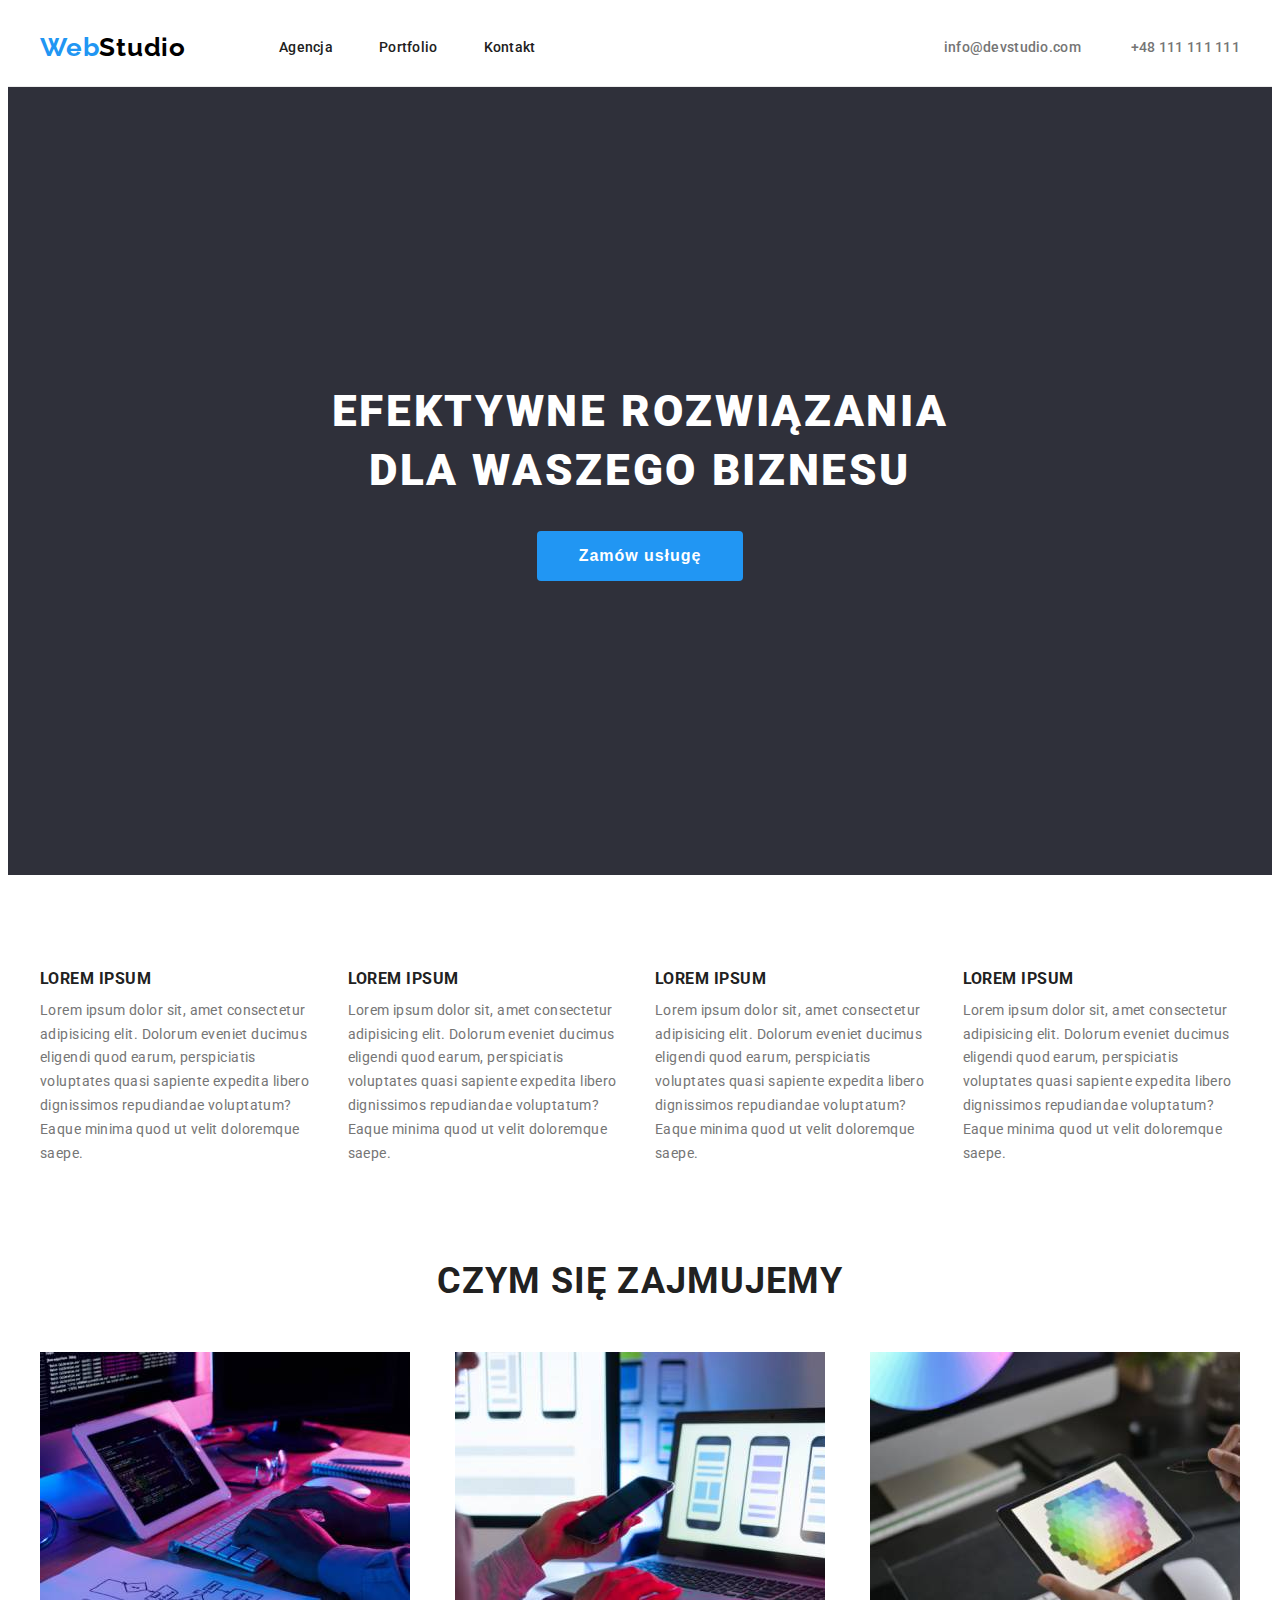
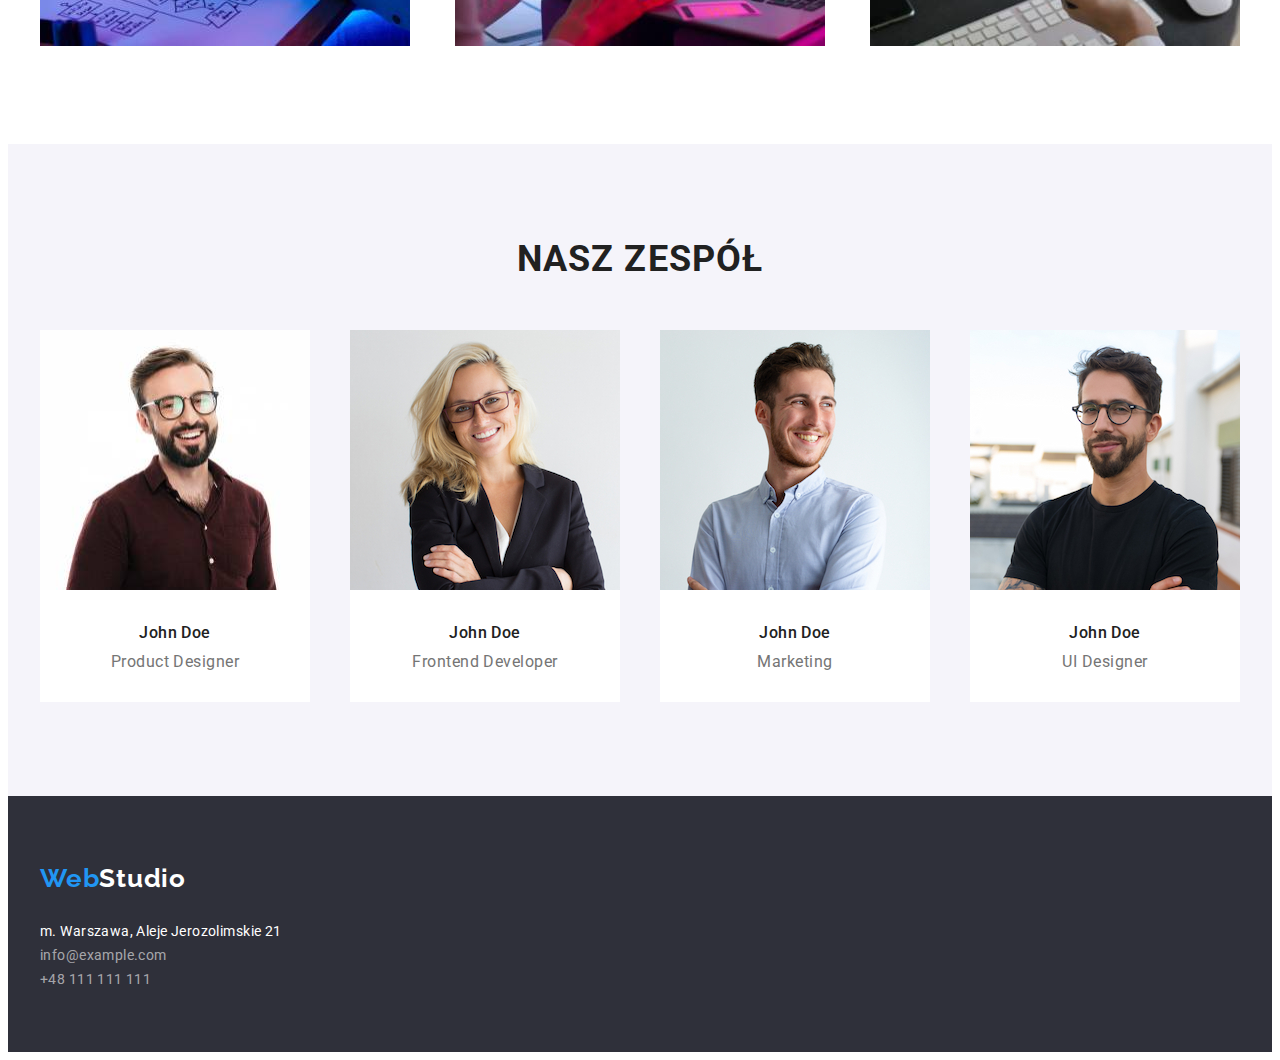
==== index.html @ 17a92104 "HW start" ====
<!DOCTYPE html>
<html lang="pl">
  <head>
    <meta charset="UTF-8" />
    <meta name="description" content="Charakterystyka naszego studio" />
    <meta name="viewport" content="width=device-width, initial-scale=1.0" />
    <link
      rel="stylesheet"
      href="https://cdnjs.cloudflare.com/ajax/libs/modern-normalize/1.1.0/modern-normalize.min.css"
      integrity="sha512-wpPYUAdjBVSE4KJnH1VR1HeZfpl1ub8YT/NKx4PuQ5NmX2tKuGu6U/JRp5y+Y8XG2tV+wKQpNHVUX03MfMFn9Q=="
      crossorigin="anonymous"
      referrerpolicy="no-referrer"
    />
    <link rel="preconnect" href="https://fonts.googleapis.com" />
    <link rel="preconnect" href="https://fonts.gstatic.com" crossorigin />
    <link
      href="https://fonts.googleapis.com/css2?family=Raleway:wght@700&family=Roboto:wght@400;500;700;900&display=swap"
      rel="stylesheet"
    />
    <link href="./css/styles.css" rel="stylesheet" />
    <title>Studio</title>
  </head>
  <body>
    <header>
      <div class="container">
        <nav>
          <a href="./index.html" class="logo"><span class="logo-firsthalf">Web</span>Studio</a>
          <ul class="nav-link-list">
            <li><a href="#" class="nav-link">Agencja</a></li>
            <li><a href="./portfolio.html" class="nav-link">Portfolio</a></li>
            <li><a href="#" class="nav-link">Kontakt</a></li>
          </ul>
        </nav>
        <ul class="header-contact-list">
          <li><a href="mailto:info@devstudio.com" class="header-contact">info@devstudio.com</a></li>
          <li><a href="tel:+48111111111" class="header-contact">+48 111 111 111</a></li>
        </ul>
      </div>
    </header>
    <main>
      <section class="section banner">
        <div class="container">
          <h1>Efektywne rozwiązania dla Waszego biznesu</h1>
          <button type="button" class="banner-button">Zamów usługę</button>
        </div>
      </section>
      <section class="section opinions">
        <div class="container">
          <h2>Opinie naszych klientów</h2>
          <ul>
            <li>
              <h3>Lorem ipsum</h3>
              <p>
                Lorem ipsum dolor sit, amet consectetur adipisicing elit. Dolorum eveniet ducimus
                eligendi quod earum, perspiciatis voluptates quasi sapiente expedita libero
                dignissimos repudiandae voluptatum? Eaque minima quod ut velit doloremque saepe.
              </p>
            </li>
            <li>
              <h3>Lorem ipsum</h3>
              <p>
                Lorem ipsum dolor sit, amet consectetur adipisicing elit. Dolorum eveniet ducimus
                eligendi quod earum, perspiciatis voluptates quasi sapiente expedita libero
                dignissimos repudiandae voluptatum? Eaque minima quod ut velit doloremque saepe.
              </p>
            </li>
            <li>
              <h3>Lorem ipsum</h3>
              <p>
                Lorem ipsum dolor sit, amet consectetur adipisicing elit. Dolorum eveniet ducimus
                eligendi quod earum, perspiciatis voluptates quasi sapiente expedita libero
                dignissimos repudiandae voluptatum? Eaque minima quod ut velit doloremque saepe.
              </p>
            </li>
            <li>
              <h3>Lorem ipsum</h3>
              <p>
                Lorem ipsum dolor sit, amet consectetur adipisicing elit. Dolorum eveniet ducimus
                eligendi quod earum, perspiciatis voluptates quasi sapiente expedita libero
                dignissimos repudiandae voluptatum? Eaque minima quod ut velit doloremque saepe.
              </p>
            </li>
          </ul>
        </div>
      </section>
      <section class="section our-services">
        <div class="container">
          <h2>Czym się zajmujemy</h2>
          <ul>
            <li>
              <img src="./images/photo1.jpg" width="370" height="294" alt="Pracujący programista" />
            </li>
            <li>
              <img src="./images/photo2.jpg" width="370" height="294" alt="Pracujący tester" />
            </li>
            <li>
              <img src="./images/photo3.jpg" width="370" height="294" alt="Pracujący projektant" />
            </li>
          </ul>
        </div>
      </section>
      <section class="section team">
        <div class="container">
          <h2>Nasz zespół</h2>
          <ul>
            <li class="team-card">
              <img src="./images/photo4.jpg" width="270" height="260" alt="Zdjęcie John Doe" />
              <h3>John Doe</h3>
              <p>Product Designer</p>
            </li>
            <li class="team-card">
              <img src="./images/photo5.jpg" width="270" height="260" alt="Zdjęcie John Doe" />
              <h3>John Doe</h3>
              <p>Frontend Developer</p>
            </li>
            <li class="team-card">
              <img src="./images/photo6.jpg" width="270" height="260" alt="Zdjęcie John Doe" />
              <h3>John Doe</h3>
              <p>Marketing</p>
            </li>
            <li class="team-card">
              <img src="./images/photo7.jpg" width="270" height="260" alt="Zdjęcie John Doe" />
              <h3>John Doe</h3>
              <p>UI Designer</p>
            </li>
          </ul>
        </div>
      </section>
    </main>
    <footer class="footer">
      <div class="container">
        <a href="./index.html" class="logo"><span class="logo-firsthalf">Web</span>Studio</a>
        <address>
          m. Warszawa, Aleje Jerozolimskie 21
          <ul>
            <li><a href="mailto:info@example.com">info@example.com</a></li>
            <li><a href="tel:+48111111111">+48 111 111 111</a></li>
          </ul>
        </address>
      </div>
    </footer>
  </body>
</html>
---- css/styles.css ----
:root {
  /* Common */

  --header-border-color: #ececec; /* header bottom border color */
  --logo-firsthalf-color: #2196f3; /* color of first portion of site logo */
  --logo-color: #000000; /* basic color of site logo */
  --ft-logo-color: #ffffff; /* basic color of site logo in footer */
  --nav-link-color: #212121; /* color of navigation links */
  --nav-link-active-color: #2196f3; /* color of hovered over navigation link or to current subpage */
  --header-contact-txt-color: #757575; /* color of header contact info */
  --header-contact-txt-active-color: #2196f3; /* color of hovered over contact in header */
  --bg-color: #ffffff; /* webpage background color */
  --heading-color: #212121; /* h tags color */
  --txt-color: #757575; /* p tags color */
  --ft-bg-color: #2f303a; /* footer background color */
  --ft-txt-color: #ffffff; /* footer text color*/
  --ft-link-color: #ffffff96; /* footer link color */
  --ft-link-active-color: #ffffffff; /* color of hovered over footer link */

  /* Index */

  --banner-bg-color: #2f303a; /* banner background color */
  --banner-txt-color: #ffffff; /* banner text color */
  --banner-button-bg-color: #2196f3; /* nonactive banner button background color */
  --banner-button-bg-active-color: #f5f4fa; /* active banner button background color */
  --banner-button-txt-color: #ffffff; /* nonactive banner button text color */
  --banner-button-txt-active-color: #212121; /* active banner button text color */
  --team-section-bg-color: #f5f4fa; /* team section background color */
  --member-card-bg-color: #ffffff; /* team member card background color */

  /* Portfolio */

  --filter-button-bg-color: #f5f4fa; /* nonactive filter button background color */
  --filter-button-bg-active-color: #2196f3; /* active filter button background color */
  --filter-button-txt-color: #212121; /* nonactive filter button text color */
  --filter-button-txt-active-color: #ffffff; /* active filter button text color */
  --projects-list-bg-color: #ffffff; /* projects section background color */
  --project-card-bg-color: #ffffff; /* project card background color */
  --project-card-desc-border-color: #eeeeee; /* project card description border color */
}

/* RESET */

h1,
h2,
h3,
h4,
h5,
h6,
p,
ul {
  margin: 0;
  padding: 0;
}

/* COMMON */

body {
  background-color: var(--bg-color);
  color: var(--txt-color);
  font-family: Roboto, sans-serif;
  font-size: 14px;
  line-height: 1.17;
}

.container {
  margin: 0 auto;
  padding: 0 15px;
  max-width: 1200px;
}

.section {
  margin: 0;
  padding: 94px 0;
}

header {
  border-bottom: 1px solid var(--header-border-color);
}

header .container {
  padding: 24px 15px;
  display: flex;
  justify-content: space-between;
  align-items: center;
}

.container nav {
  min-width: 42%;
  display: flex;
  align-items: center;
  flex-grow: 1;
}

.logo {
  color: var(--logo-color);
  font-family: Raleway, sans-serif;
  font-size: 26px;
  font-weight: 700;
  letter-spacing: 0.03em;
  text-decoration: none;
}

.logo-firsthalf {
  color: var(--logo-firsthalf-color);
}

.nav-link-list {
  list-style: none;
  display: flex;
  margin-left: 93px;
}

.nav-link-list li:not(:first-child) {
  margin-left: 46px;
}

.nav-link {
  color: var(--nav-link-color);
  font-weight: 500;
  letter-spacing: 0.02em;
  text-decoration: none;
}

.nav-link:hover,
.nav-link:focus,
.nav-link:active {
  color: var(--nav-link-active-color);
}

.header-contact-list {
  list-style: none;
  display: flex;
  justify-content: flex-end;
  min-width: 25%;
}

.header-contact-list li:not(:first-child) {
  margin-left: 50px;
}

.header-contact {
  color: var(--header-contact-txt-color);
  font-weight: 500;
  letter-spacing: 0.02em;
  text-decoration: none;
}

.header-contact:hover,
.header-contact:focus,
.header-contact:active {
  color: var(--header-contact-txt-active-color);
}

footer .container {
  padding: 60px 15px;
}

.footer {
  background-color: var(--ft-bg-color);
  color: var(--ft-txt-color);
  line-height: 1.71;
  letter-spacing: 0.03em;
}

.footer .logo {
  color: var(--ft-logo-color);
}

.footer .logo:hover {
  text-decoration: none;
}

.footer address {
  margin-top: 20px;
  font-style: normal;
}

.footer ul {
  list-style: none;
}

.footer a {
  margin-top: 9px;
  color: var(--ft-link-color);
  text-decoration: none;
}

.footer a:hover,
.footer a:focus,
.footer a:active {
  color: var(--ft-link-active-color);
  text-decoration: underline;
}

/* INDEX */

.banner {
  background-color: var(--banner-bg-color);
  text-align: center;
  display: flex;
  flex-direction: column;
  justify-content: center;
  align-items: center;
  min-height: 600px;
}

.banner h1 {
  color: var(--banner-txt-color);
  text-align: center;
  font-size: 44px;
  text-transform: uppercase;
  font-weight: 900;
  line-height: 1.36;
  letter-spacing: 0.06em;
  max-width: 696px;
}

.banner-button {
  margin-top: 30px;
  padding: 10px 42px;
  background-color: var(--banner-button-bg-color);
  color: var(--banner-button-txt-color);
  border: none;
  border-radius: 4px;
  text-align: center;
  font-size: 16px;
  font-weight: 700;
  line-height: 1.88;
  letter-spacing: 0.06em;
  cursor: pointer;
}

.banner-button:hover,
.banner-button:focus {
  background-color: var(--banner-button-bg-active-color);
  color: var(--banner-button-txt-active-color);
}

.opinions h2,
.our-services h2,
.team h2 {
  text-align: center;
  text-transform: uppercase;
  color: var(--heading-color);
  font-size: 36px;
  font-weight: 700;
  letter-spacing: 0.03em;
}

.opinions ul {
  list-style: none;
  display: flex;
  justify-content: space-between;
}

.opinions li:not(:first-child) {
  margin-left: 30px;
}

.opinions h2 {
  display: none;
}

.opinions h3 {
  text-transform: uppercase;
  color: var(--heading-color);
  font-weight: 700;
  letter-spacing: 0.03em;
}

.opinions p {
  margin-top: 10px;
  line-height: 1.71;
  letter-spacing: 0.03em;
}

.our-services {
  padding-top: 0;
}

.our-services ul {
  margin-top: 50px;
  list-style: none;
  display: flex;
  justify-content: space-between;
}

.our-services li:not(:first-child) {
  margin-left: 30px;
}

.team {
  background-color: var(--team-section-bg-color);
  font-size: 16px;
  letter-spacing: 0.03em;
}

.team ul {
  margin-top: 50px;
  list-style: none;
  display: flex;
  justify-content: space-between;
}

.team-card {
  background-color: var(--member-card-bg-color);
  text-align: center;
  padding-bottom: 30px;
}

.team-card h3 {
  margin-top: 30px;
  color: var(--heading-color);
  font-size: 16px;
  font-weight: 500;
  letter-spacing: 0.03em;
}

.team-card p {
  margin-top: 10px;
}

/* PORTFOLIO */

.projects-head-filters {
  padding-bottom: 0;
}

.projects-head-filters h1 {
  color: var(--heading-color);
  text-align: center;
  font-size: 44px;
  text-transform: uppercase;
  font-weight: 900;
  line-height: 1.36;
  letter-spacing: 0.06em;
  display: none;
}

.projects-head-filters h2 {
  text-align: center;
  text-transform: uppercase;
  color: var(--heading-color);
  font-size: 36px;
  font-weight: 700;
  letter-spacing: 0.03em;
  display: none;
}

.projects-head-filters ul {
  list-style: none;
  display: flex;
  justify-content: center;
}

.projects-head-filters button {
  padding: 6px 22px;
  background-color: var(--filter-button-bg-color);
  color: var(--filter-button-txt-color);
  border-width: 0;
  border-radius: 4px;
  text-align: center;
  font-size: 16px;
  font-weight: 500;
  line-height: 1.63;
  letter-spacing: 0.03em;
  cursor: pointer;
}

.projects-head-filters li:not(:first-child) {
  margin-left: 8px;
}

.projects-head-filters button:hover,
.projects-head-filters button:focus {
  background-color: var(--filter-button-bg-active-color);
  color: var(--filter-button-txt-active-color);
}

.projects-list {
  padding-top: 0;
  margin-top: 34px;
  background-color: var(--projects-list-bg-color);
  font-size: 16px;
  line-height: 1.88;
  letter-spacing: 0.03em;
}

.projects-list ul {
  list-style: none;
  display: flex;
  flex-wrap: wrap;
  gap: 30px;
}

.project-card {
  flex-basis: calc((100% - 60px) / 3);
  min-width: 370px;
  background-color: var(--project-card-bg-color);
}

.project-card img {
  display: block;
}

.project-card-desc {
  padding: 20px 24px;
  border-top: none;
  border-right: 1px solid var(--project-card-desc-border-color);
  border-bottom: 1px solid var(--project-card-desc-border-color);
  border-left: 1px solid var(--project-card-desc-border-color);
}

.project-card-desc h3 {
  margin-bottom: 4px;
  color: var(--heading-color);
  font-size: 18px;
  font-weight: 700;
  line-height: 2;
  letter-spacing: 0.06em;
}
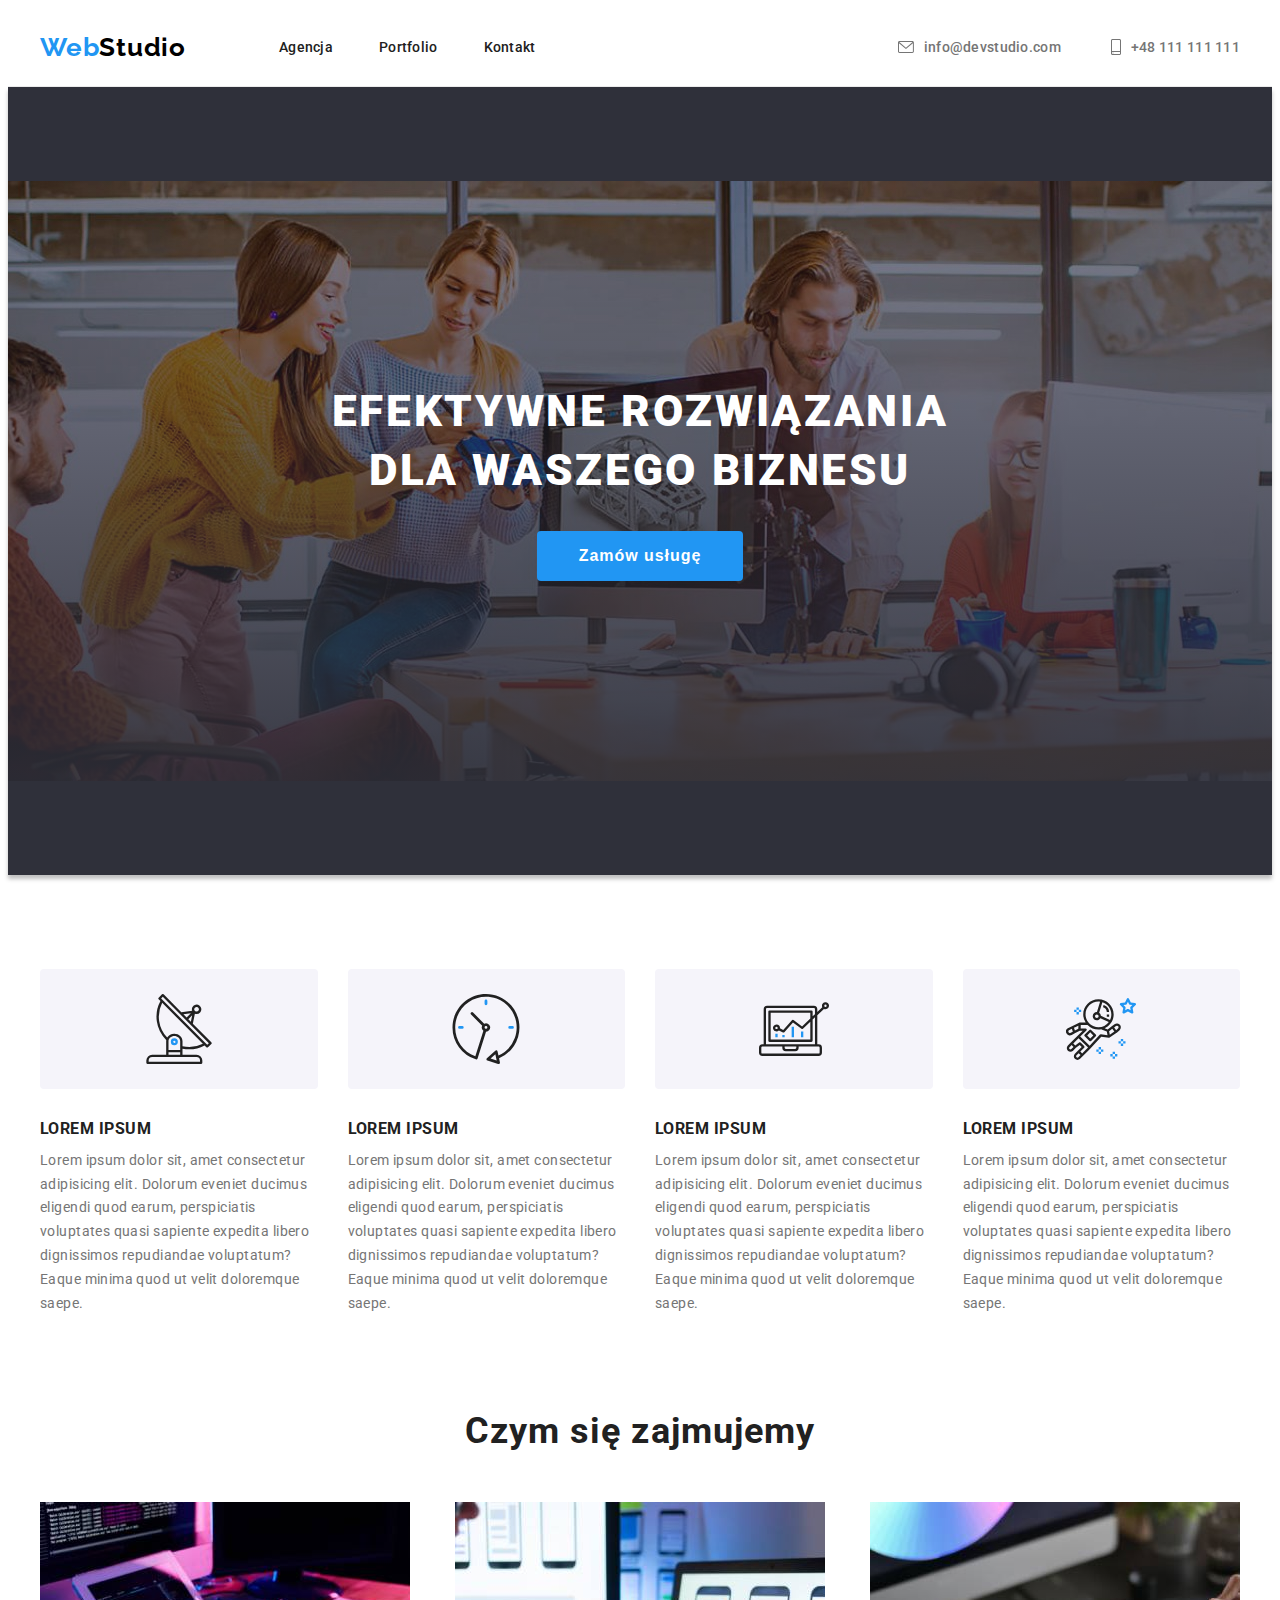
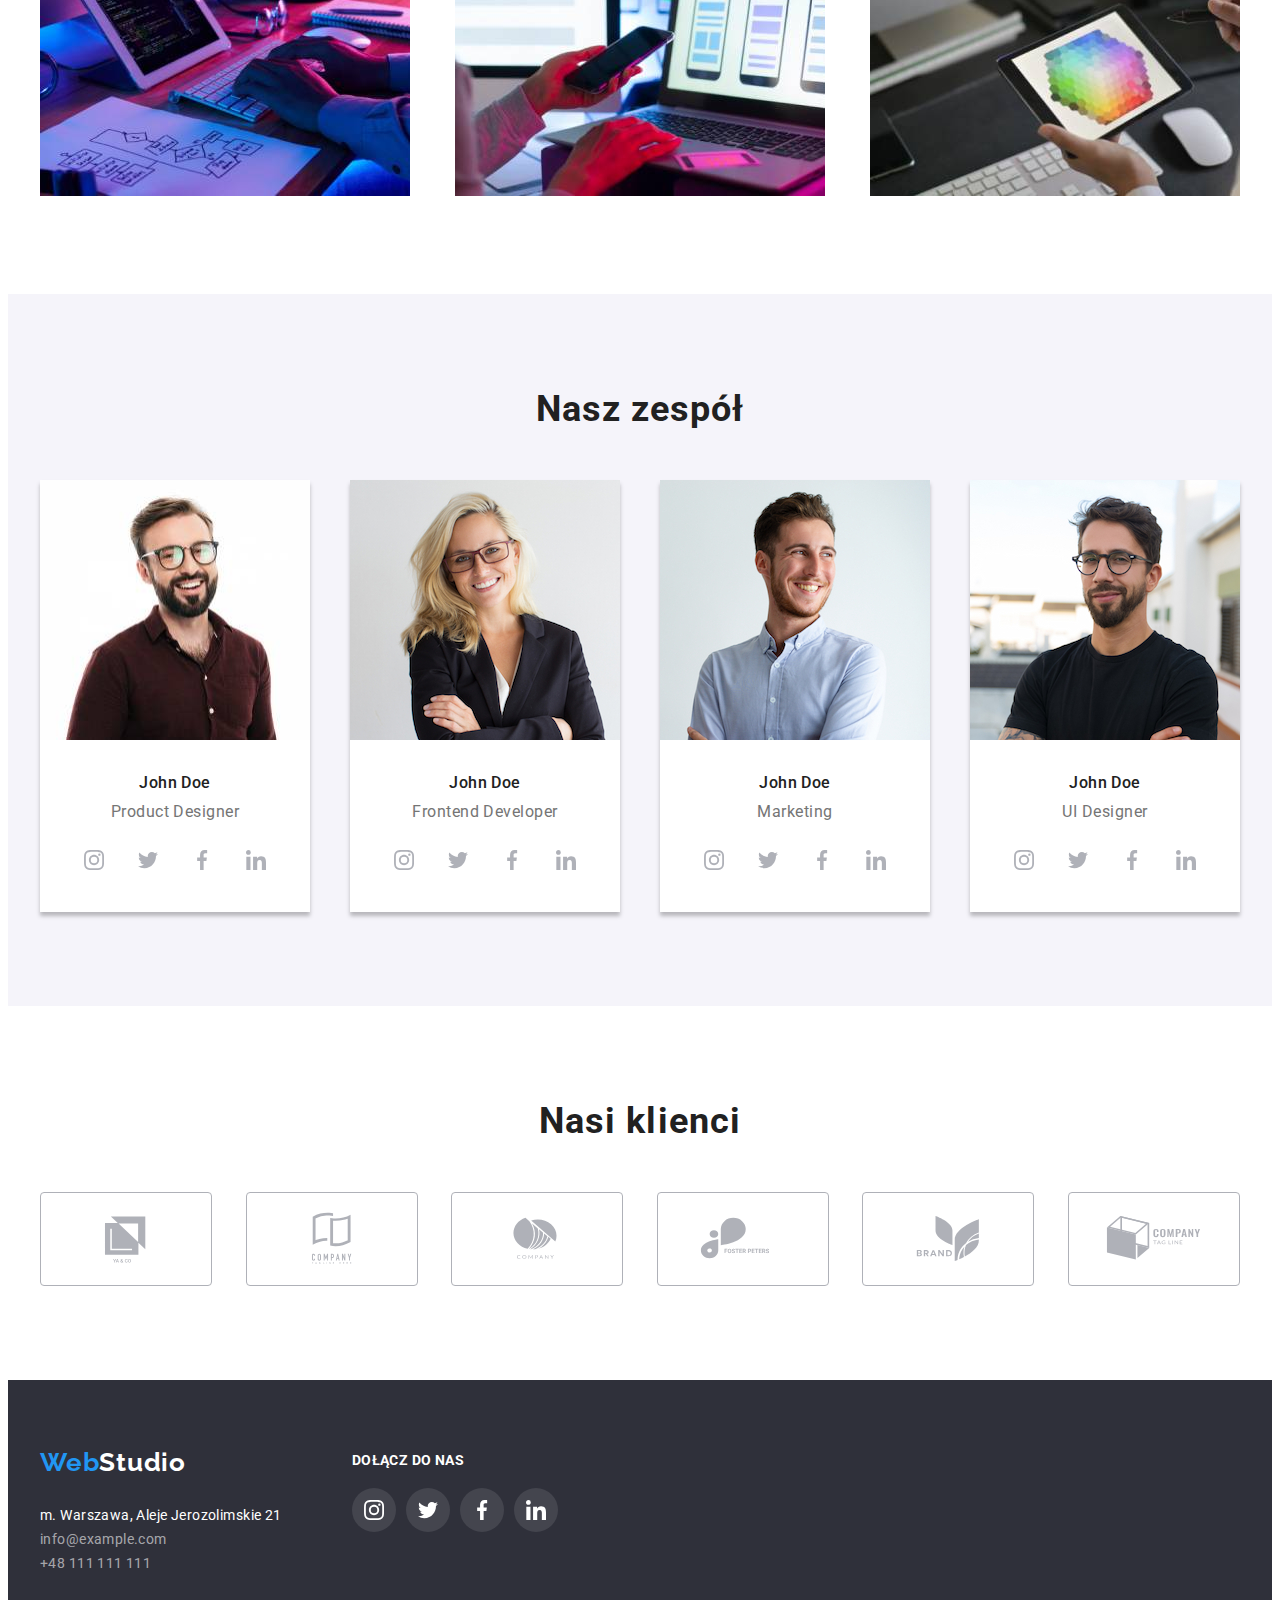
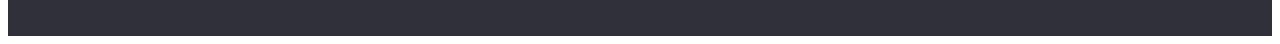
==== commit d1bb77c4: "HW complete" ====
--- a/index.html
+++ b/index.html
@@ -32,8 +32,22 @@
           </ul>
         </nav>
         <ul class="header-contact-list">
-          <li><a href="mailto:info@devstudio.com" class="header-contact">info@devstudio.com</a></li>
-          <li><a href="tel:+48111111111" class="header-contact">+48 111 111 111</a></li>
+          <li>
+            <a href="mailto:info@devstudio.com" class="header-contact-link">
+              <svg class="icon-envelope" width="16" height="12">
+                <use href="./images/icons.svg#icon-envelope"></use>
+              </svg>
+              info@devstudio.com</a
+            >
+          </li>
+          <li>
+            <a href="tel:+48111111111" class="header-contact-link">
+              <svg class="icon-smartphone" width="10" height="16">
+                <use href="./images/icons.svg#icon-smartphone"></use>
+              </svg>
+              +48 111 111 111</a
+            >
+          </li>
         </ul>
       </div>
     </header>
@@ -46,9 +60,14 @@
       </section>
       <section class="section opinions">
         <div class="container">
-          <h2>Opinie naszych klientów</h2>
+          <h2>Nasze atuty</h2>
           <ul>
             <li>
+              <div class="opinions-icon-cont">
+                <svg width="70" height="70">
+                  <use href="./images/icons.svg#icon-antenna"></use>
+                </svg>
+              </div>
               <h3>Lorem ipsum</h3>
               <p>
                 Lorem ipsum dolor sit, amet consectetur adipisicing elit. Dolorum eveniet ducimus
@@ -57,6 +76,11 @@
               </p>
             </li>
             <li>
+              <div class="opinions-icon-cont">
+                <svg width="70" height="70">
+                  <use href="./images/icons.svg#icon-clock"></use>
+                </svg>
+              </div>
               <h3>Lorem ipsum</h3>
               <p>
                 Lorem ipsum dolor sit, amet consectetur adipisicing elit. Dolorum eveniet ducimus
@@ -65,6 +89,11 @@
               </p>
             </li>
             <li>
+              <div class="opinions-icon-cont">
+                <svg width="70" height="70">
+                  <use href="./images/icons.svg#icon-diagram"></use>
+                </svg>
+              </div>
               <h3>Lorem ipsum</h3>
               <p>
                 Lorem ipsum dolor sit, amet consectetur adipisicing elit. Dolorum eveniet ducimus
@@ -73,6 +102,11 @@
               </p>
             </li>
             <li>
+              <div class="opinions-icon-cont">
+                <svg width="70" height="70">
+                  <use href="./images/icons.svg#icon-astronaut"></use>
+                </svg>
+              </div>
               <h3>Lorem ipsum</h3>
               <p>
                 Lorem ipsum dolor sit, amet consectetur adipisicing elit. Dolorum eveniet ducimus
@@ -107,21 +141,146 @@
               <img src="./images/photo4.jpg" width="270" height="260" alt="Zdjęcie John Doe" />
               <h3>John Doe</h3>
               <p>Product Designer</p>
+              <ul class="team-card-social-list">
+                <li class="team-card-social-icon-cont">
+                  <svg class="team-card-social-icon" width="20" height="20">
+                    <use href="./images/icons.svg#icon-instagram"></use>
+                  </svg>
+                </li>
+                <li class="team-card-social-icon-cont">
+                  <svg class="team-card-social-icon" width="20" height="20">
+                    <use href="./images/icons.svg#icon-twitter"></use>
+                  </svg>
+                </li>
+                <li class="team-card-social-icon-cont">
+                  <svg class="team-card-social-icon" width="20" height="20">
+                    <use href="./images/icons.svg#icon-facebook"></use>
+                  </svg>
+                </li>
+                <li class="team-card-social-icon-cont">
+                  <svg class="team-card-social-icon" width="20" height="20">
+                    <use href="./images/icons.svg#icon-linkedin"></use>
+                  </svg>
+                </li>
+              </ul>
             </li>
             <li class="team-card">
               <img src="./images/photo5.jpg" width="270" height="260" alt="Zdjęcie John Doe" />
               <h3>John Doe</h3>
               <p>Frontend Developer</p>
+              <ul class="team-card-social-list">
+                <li class="team-card-social-icon-cont">
+                  <svg class="team-card-social-icon" width="20" height="20">
+                    <use href="./images/icons.svg#icon-instagram"></use>
+                  </svg>
+                </li>
+                <li class="team-card-social-icon-cont">
+                  <svg class="team-card-social-icon" width="20" height="20">
+                    <use href="./images/icons.svg#icon-twitter"></use>
+                  </svg>
+                </li>
+                <li class="team-card-social-icon-cont">
+                  <svg class="team-card-social-icon" width="20" height="20">
+                    <use href="./images/icons.svg#icon-facebook"></use>
+                  </svg>
+                </li>
+                <li class="team-card-social-icon-cont">
+                  <svg class="team-card-social-icon" width="20" height="20">
+                    <use href="./images/icons.svg#icon-linkedin"></use>
+                  </svg>
+                </li>
+              </ul>
             </li>
             <li class="team-card">
               <img src="./images/photo6.jpg" width="270" height="260" alt="Zdjęcie John Doe" />
               <h3>John Doe</h3>
               <p>Marketing</p>
+              <ul class="team-card-social-list">
+                <li class="team-card-social-icon-cont">
+                  <svg class="team-card-social-icon" width="20" height="20">
+                    <use href="./images/icons.svg#icon-instagram"></use>
+                  </svg>
+                </li>
+                <li class="team-card-social-icon-cont">
+                  <svg class="team-card-social-icon" width="20" height="20">
+                    <use href="./images/icons.svg#icon-twitter"></use>
+                  </svg>
+                </li>
+                <li class="team-card-social-icon-cont">
+                  <svg class="team-card-social-icon" width="20" height="20">
+                    <use href="./images/icons.svg#icon-facebook"></use>
+                  </svg>
+                </li>
+                <li class="team-card-social-icon-cont">
+                  <svg class="team-card-social-icon" width="20" height="20">
+                    <use href="./images/icons.svg#icon-linkedin"></use>
+                  </svg>
+                </li>
+              </ul>
             </li>
             <li class="team-card">
               <img src="./images/photo7.jpg" width="270" height="260" alt="Zdjęcie John Doe" />
               <h3>John Doe</h3>
               <p>UI Designer</p>
+              <ul class="team-card-social-list">
+                <li class="team-card-social-icon-cont">
+                  <svg class="team-card-social-icon" width="20" height="20">
+                    <use href="./images/icons.svg#icon-instagram"></use>
+                  </svg>
+                </li>
+                <li class="team-card-social-icon-cont">
+                  <svg class="team-card-social-icon" width="20" height="20">
+                    <use href="./images/icons.svg#icon-twitter"></use>
+                  </svg>
+                </li>
+                <li class="team-card-social-icon-cont">
+                  <svg class="team-card-social-icon" width="20" height="20">
+                    <use href="./images/icons.svg#icon-facebook"></use>
+                  </svg>
+                </li>
+                <li class="team-card-social-icon-cont">
+                  <svg class="team-card-social-icon" width="20" height="20">
+                    <use href="./images/icons.svg#icon-linkedin"></use>
+                  </svg>
+                </li>
+              </ul>
+            </li>
+          </ul>
+        </div>
+      </section>
+      <section class="section clients">
+        <div class="container">
+          <h2>Nasi klienci</h2>
+          <ul class="clients-icons-list">
+            <li class="clients-icon-cont">
+              <svg class="clients-icon" width="106" height="60">
+                <use href="./images/icons.svg#icon-client1"></use>
+              </svg>
+            </li>
+            <li class="clients-icon-cont">
+              <svg class="clients-icon" width="106" height="60">
+                <use href="./images/icons.svg#icon-client2"></use>
+              </svg>
+            </li>
+            <li class="clients-icon-cont">
+              <svg class="clients-icon" width="106" height="60">
+                <use href="./images/icons.svg#icon-client3"></use>
+              </svg>
+            </li>
+            <li class="clients-icon-cont">
+              <svg class="clients-icon" width="106" height="60">
+                <use href="./images/icons.svg#icon-client4"></use>
+              </svg>
+            </li>
+            <li class="clients-icon-cont">
+              <svg class="clients-icon" width="106" height="60">
+                <use href="./images/icons.svg#icon-client5"></use>
+              </svg>
+            </li>
+            <li class="clients-icon-cont">
+              <svg class="clients-icon" width="106" height="60">
+                <use href="./images/icons.svg#icon-client6"></use>
+              </svg>
             </li>
           </ul>
         </div>
@@ -129,14 +288,41 @@
     </main>
     <footer class="footer">
       <div class="container">
-        <a href="./index.html" class="logo"><span class="logo-firsthalf">Web</span>Studio</a>
-        <address>
-          m. Warszawa, Aleje Jerozolimskie 21
-          <ul>
-            <li><a href="mailto:info@example.com">info@example.com</a></li>
-            <li><a href="tel:+48111111111">+48 111 111 111</a></li>
-          </ul>
-        </address>
+        <div class="ft-contact">
+          <a href="./index.html" class="logo"><span class="logo-firsthalf">Web</span>Studio</a>
+          <address>
+            m. Warszawa, Aleje Jerozolimskie 21
+            <ul>
+              <li><a href="mailto:info@example.com">info@example.com</a></li>
+              <li><a href="tel:+48111111111">+48 111 111 111</a></li>
+            </ul>
+          </address>
+        </div>
+        <div class="ft-social">
+          Dołącz do nas
+          <ul class="ft-social-icons-list">
+            <li class="ft-social-icon-cont">
+              <svg class="ft-social-icon" width="20" height="20">
+                <use href="./images/icons.svg#icon-instagram"></use>
+              </svg>
+            </li>
+            <li class="ft-social-icon-cont">
+              <svg class="ft-social-icon" width="20" height="20">
+                <use href="./images/icons.svg#icon-twitter"></use>
+              </svg>
+            </li>
+            <li class="ft-social-icon-cont">
+              <svg class="ft-social-icon" width="20" height="20">
+                <use href="./images/icons.svg#icon-facebook"></use>
+              </svg>
+            </li>
+            <li class="ft-social-icon-cont">
+              <svg class="ft-social-icon" width="20" height="20">
+                <use href="./images/icons.svg#icon-linkedin"></use>
+              </svg>
+            </li>
+          </ul>
+        </div>
       </div>
     </footer>
   </body>
--- a/css/styles.css
+++ b/css/styles.css
@@ -16,6 +16,10 @@
   --ft-txt-color: #ffffff; /* footer text color*/
   --ft-link-color: #ffffff96; /* footer link color */
   --ft-link-active-color: #ffffffff; /* color of hovered over footer link */
+  --ft-social-icon-color: #ffffff; /* color of footer social icon */
+  --ft-social-icon-cont-color: rgba(255, 255, 255, 0.1); /* color of footer social icon container */
+  --ft-social-icon-active-color: #ffffff; /* color of hovered over footer social icon */
+  --ft-social-icon-cont-active-color: #2196f3; /* color of hovered over footer social icon container */
 
   /* Index */
 
@@ -25,8 +29,14 @@
   --banner-button-bg-active-color: #f5f4fa; /* active banner button background color */
   --banner-button-txt-color: #ffffff; /* nonactive banner button text color */
   --banner-button-txt-active-color: #212121; /* active banner button text color */
+  --opinions-section-bg-color: #f5f4fa; /* opinions section background color */
   --team-section-bg-color: #f5f4fa; /* team section background color */
-  --member-card-bg-color: #ffffff; /* team member card background color */
+  --team-card-bg-color: #ffffff; /* team member card background color */
+  --team-card-social-icon-active-color: #ffffff; /* color of hovered over team card social icon */
+  --team-card-social-icon-cont-active-color: #2196f3; /* color of hovered over team card social icon container */
+  --clients-icon-color: #afb1b8; /* clients' icon color */
+  --clients-icon-bg-color: #ffffff; /* clients' icon background color */
+  --clients-icon-active-color: #2196f3; /* color of hovered over clients' icon */
 
   /* Portfolio */
 
@@ -132,6 +142,7 @@
   list-style: none;
   display: flex;
   justify-content: flex-end;
+  align-items: center;
   min-width: 25%;
 }
 
@@ -139,21 +150,38 @@
   margin-left: 50px;
 }
 
-.header-contact {
+.header-contact-link {
   color: var(--header-contact-txt-color);
   font-weight: 500;
   letter-spacing: 0.02em;
   text-decoration: none;
-}
-
-.header-contact:hover,
-.header-contact:focus,
-.header-contact:active {
+  display: flex;
+  align-items: center;
+}
+
+.icon-envelope,
+.icon-smartphone {
+  margin-right: 10px;
+}
+
+.header-contact-link:hover,
+.header-contact-link:focus,
+.header-contact-link:active {
   color: var(--header-contact-txt-active-color);
+}
+
+.header-contact-link:hover .icon-envelope,
+.header-contact-link:focus .icon-envelope,
+.header-contact-link:active .icon-envelope,
+.header-contact-link:hover .icon-smartphone,
+.header-contact-link:focus .icon-smartphone,
+.header-contact-link:active .icon-smartphone {
+  --color1: var(--header-contact-txt-active-color);
 }
 
 footer .container {
   padding: 60px 15px;
+  display: flex;
 }
 
 .footer {
@@ -193,21 +221,64 @@
   text-decoration: underline;
 }
 
+.ft-social {
+  margin-left: 70px;
+  padding: 12px 0px;
+  font-weight: 700;
+  line-height: 1.17;
+  text-transform: uppercase;
+}
+
+.ft-social-icons-list {
+  margin-top: 20px;
+  display: flex;
+}
+
+.ft-social-icon-cont {
+  min-width: 44px;
+  min-height: 44px;
+  border-radius: 50%;
+  border: none;
+  background-color: var(--ft-social-icon-cont-color);
+  cursor: pointer;
+  display: flex;
+  justify-content: center;
+  align-items: center;
+}
+
+.ft-social-icon-cont:not(:first-child) {
+  margin-left: 10px;
+}
+
+.ft-social-icon {
+  --color4: var(--ft-social-icon-color);
+}
+
+.ft-social-icon-cont:hover,
+.ft-social-icon-cont:focus,
+.ft-social-icon-cont:active {
+  background-color: var(--ft-social-icon-cont-active-color);
+}
+
 /* INDEX */
 
 .banner {
   background-color: var(--banner-bg-color);
+  background-image: linear-gradient(to bottom, #2f303a00, #2f303aff), url('../images/banner.jpg');
+  background-repeat: no-repeat, no-repeat;
+  background-size: cover, auto;
+  background-position: center, center;
   text-align: center;
   display: flex;
   flex-direction: column;
   justify-content: center;
   align-items: center;
   min-height: 600px;
+  box-shadow: 0px 4px 4px rgba(0, 0, 0, 0.25);
 }
 
 .banner h1 {
   color: var(--banner-txt-color);
-  text-align: center;
   font-size: 44px;
   text-transform: uppercase;
   font-weight: 900;
@@ -223,7 +294,6 @@
   color: var(--banner-button-txt-color);
   border: none;
   border-radius: 4px;
-  text-align: center;
   font-size: 16px;
   font-weight: 700;
   line-height: 1.88;
@@ -239,9 +309,9 @@
 
 .opinions h2,
 .our-services h2,
-.team h2 {
+.team h2,
+.clients h2 {
   text-align: center;
-  text-transform: uppercase;
   color: var(--heading-color);
   font-size: 36px;
   font-weight: 700;
@@ -262,7 +332,18 @@
   display: none;
 }
 
+.opinions-icon-cont {
+  min-width: 270px;
+  min-height: 120px;
+  border-radius: 4px;
+  background-color: var(--opinions-section-bg-color);
+  display: flex;
+  justify-content: center;
+  align-items: center;
+}
+
 .opinions h3 {
+  margin-top: 30px;
   text-transform: uppercase;
   color: var(--heading-color);
   font-weight: 700;
@@ -304,9 +385,10 @@
 }
 
 .team-card {
-  background-color: var(--member-card-bg-color);
+  background-color: var(--team-card-bg-color);
   text-align: center;
   padding-bottom: 30px;
+  box-shadow: 0px 4px 4px rgba(0, 0, 0, 0.25);
 }
 
 .team-card h3 {
@@ -319,6 +401,70 @@
 
 .team-card p {
   margin-top: 10px;
+}
+
+.team ul.team-card-social-list {
+  margin-top: 16px;
+  justify-content: center;
+}
+
+.team-card-social-icon-cont {
+  min-width: 44px;
+  min-height: 44px;
+  border-radius: 50%;
+  border: none;
+  background-color: none;
+  cursor: pointer;
+  display: flex;
+  justify-content: center;
+  align-items: center;
+}
+
+.team-card-social-icon-cont:not(:first-child) {
+  margin-left: 10px;
+}
+
+.team-card-social-icon-cont:hover,
+.team-card-social-icon-cont:focus,
+.team-card-social-icon-cont:active {
+  background-color: var(--team-card-social-icon-cont-active-color);
+}
+
+.team-card-social-icon-cont:hover .team-card-social-icon,
+.team-card-social-icon-cont:focus .team-card-social-icon,
+.team-card-social-icon-cont:active .team-card-social-icon {
+  --color4: var(--team-card-social-icon-active-color);
+}
+
+.clients-icons-list {
+  margin-top: 50px;
+  list-style: none;
+  display: flex;
+  justify-content: space-between;
+}
+
+.clients-icon-cont {
+  min-width: 170px;
+  min-height: 92px;
+  border: 1px solid var(--clients-icon-color);
+  border-radius: 4px;
+  background-color: var(--clients-icon-bg-color);
+  display: flex;
+  justify-content: center;
+  align-items: center;
+  cursor: pointer;
+}
+
+.clients-icon-cont:hover,
+.clients-icon-cont:focus,
+.clients-icon-cont:active {
+  border-color: var(--clients-icon-active-color);
+}
+
+.clients-icon-cont:hover .clients-icon,
+.clients-icon-cont:focus .clients-icon,
+.clients-icon-cont:active .clients-icon {
+  --color4: var(--clients-icon-active-color);
 }
 
 /* PORTFOLIO */
@@ -376,6 +522,8 @@
 .projects-head-filters button:focus {
   background-color: var(--filter-button-bg-active-color);
   color: var(--filter-button-txt-active-color);
+  box-shadow: 0px 3px 1px rgba(0, 0, 0, 0.1), 0px 1px 2px rgba(0, 0, 0, 0.08),
+    0px 2px 2px rgba(0, 0, 0, 0.12);
 }
 
 .projects-list {
@@ -398,6 +546,13 @@
   flex-basis: calc((100% - 60px) / 3);
   min-width: 370px;
   background-color: var(--project-card-bg-color);
+  cursor: pointer;
+}
+
+.project-card:hover,
+.project-card:focus {
+  box-shadow: 0px 1px 1px rgba(0, 0, 0, 0.12), 0px 4px 4px rgba(0, 0, 0, 0.06),
+    1px 4px 6px rgba(0, 0, 0, 0.16);
 }
 
 .project-card img {
